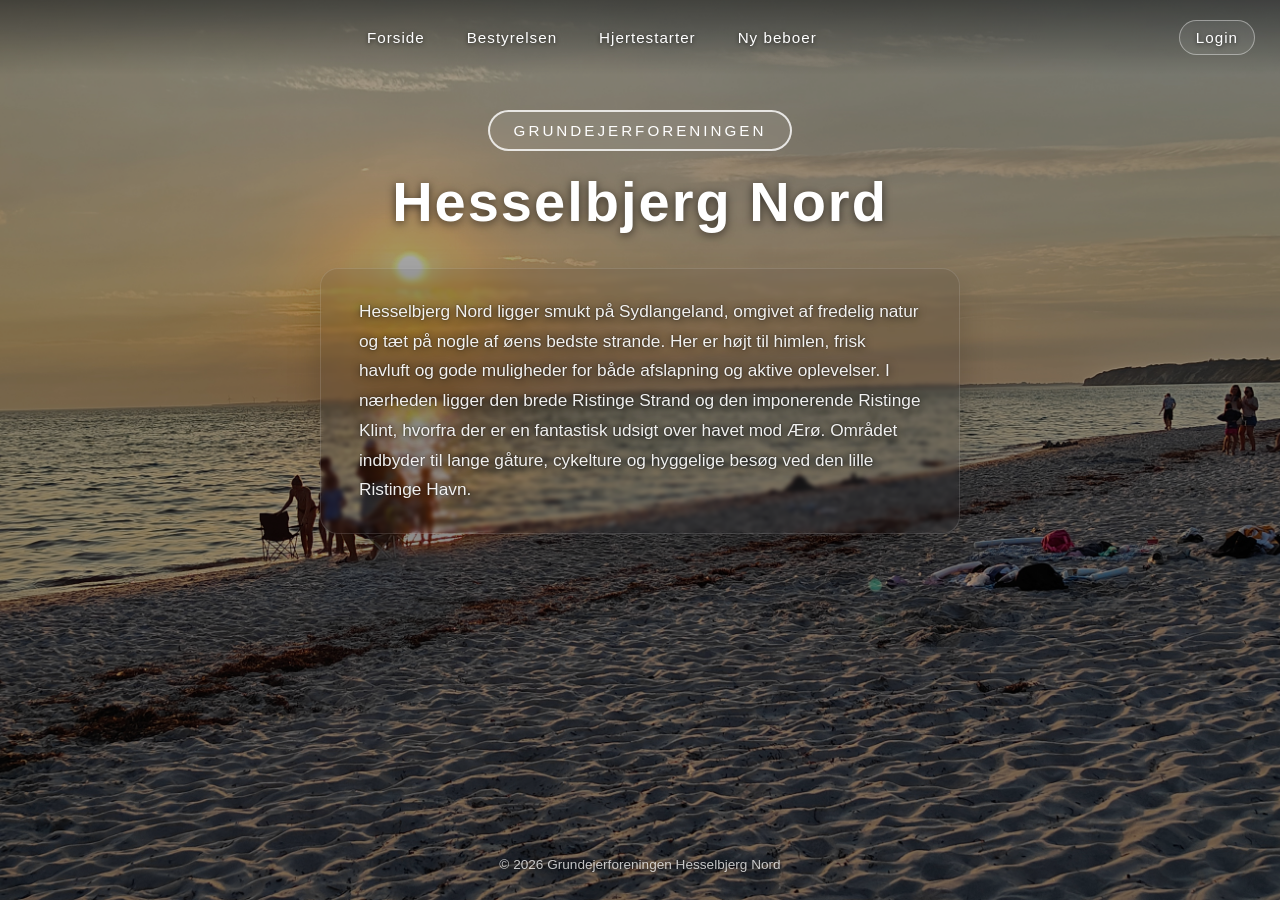
==== public_html/index.html @ c766c684 "sync" ====
<!DOCTYPE html>
<html lang="da">
<head>
<meta charset="UTF-8">
<meta name="viewport" content="width=device-width, initial-scale=1.0">
<title>Grundejerforeningen Hesselbjerg Nord</title>
<meta name="description" content="Grundejerforeningen Hesselbjerg Nord på Sydlangeland — fredelig natur, Hesselbjerg Strand (Østersøbadet) og kort til Ristinge Strand og Ristinge Klint.">
<link rel="icon" type="image/jpeg" href="favicon.jpg">
<style>
  * { margin: 0; padding: 0; box-sizing: border-box; }

  html, body {
    min-height: 100vh;
    font-family: 'Segoe UI', Tahoma, Geneva, Verdana, sans-serif;
  }

  body {
    background: url('beach-bg.jpg') no-repeat center center fixed;
    background-size: cover;
    display: flex;
    flex-direction: column;
    align-items: center;
    justify-content: center;
    text-align: center;
    color: #fff;
    position: relative;
  }

  body::before {
    content: "";
    position: absolute;
    inset: 0;
    background: rgba(0, 0, 0, 0.35);
  }

  nav {
    position: absolute;
    top: 0;
    left: 0;
    width: 100%;
    z-index: 2;
    display: flex;
    align-items: center;
    justify-content: space-between;
    gap: 10px;
    padding: 20px 15px;
    background: linear-gradient(to bottom, rgba(0,0,0,0.45), transparent);
  }

  .nav-links {
    display: flex;
    justify-content: center;
    flex-wrap: wrap;
    gap: 10px;
    flex: 1;
  }

  nav a,
  .login-btn {
    color: #fff;
    text-decoration: none;
    font-size: 0.95rem;
    letter-spacing: 1px;
    padding: 8px 16px;
    border-radius: 20px;
    text-shadow: 0 1px 4px rgba(0,0,0,0.6);
    transition: background 0.25s ease;
  }

  nav a:hover,
  .login-btn:hover {
    background: rgba(255,255,255,0.18);
  }

  .login-btn {
    background: rgba(255,255,255,0.08);
    border: 1px solid rgba(255,255,255,0.4);
    white-space: nowrap;
    cursor: pointer;
    font-family: inherit;
  }

  .nav-account {
    display: flex;
    align-items: center;
    gap: 10px;
    margin-right: 10px;
  }

  .nav-user {
    font-size: 0.9rem;
    color: rgba(255,255,255,0.85);
    text-shadow: 0 1px 4px rgba(0,0,0,0.6);
    white-space: nowrap;
  }

  .login-error {
    display: none;
    margin-bottom: 14px;
    padding: 10px 12px;
    border-radius: 10px;
    background: rgba(180, 40, 40, 0.35);
    color: #ffdede;
    font-size: 0.9rem;
    text-align: left;
  }

  .login-error.show {
    display: block;
  }

  .modal {
    position: fixed;
    inset: 0;
    display: none;
    align-items: center;
    justify-content: center;
    background: rgba(0, 0, 0, 0.5);
    z-index: 20;
  }

  .modal.open {
    display: flex;
  }

  .modal-content {
    background: rgba(14, 22, 27, 0.92);
    border: 1px solid rgba(255,255,255,0.2);
    border-radius: 16px;
    padding: 24px;
    width: min(92vw, 380px);
    box-shadow: 0 20px 50px rgba(0,0,0,0.35);
  }

  .modal-content h2 {
    margin-bottom: 18px;
    text-align: center;
    font-size: 1.5rem;
  }

  .modal-content label {
    display: block;
    margin-bottom: 8px;
    font-size: 0.9rem;
    color: rgba(255,255,255,0.9);
  }

  .modal-content input {
    width: 100%;
    margin-bottom: 14px;
    padding: 10px 12px;
    border-radius: 10px;
    border: 1px solid rgba(255,255,255,0.2);
    background: rgba(255,255,255,0.08);
    color: #fff;
    font: inherit;
  }

  .modal-actions {
    display: flex;
    justify-content: space-between;
    align-items: center;
    gap: 10px;
    margin-top: 8px;
  }

  .modal-actions button {
    background: rgba(255,255,255,0.12);
    color: #fff;
    border: 1px solid rgba(255,255,255,0.4);
    border-radius: 10px;
    padding: 10px 16px;
    cursor: pointer;
    font: inherit;
  }

  .close-btn {
    background: transparent;
    border: none;
    color: rgba(255,255,255,0.8);
    font-size: 1.5rem;
    cursor: pointer;
    line-height: 1;
  }

  .content {
    position: relative;
    z-index: 1;
    padding: 110px 24px 40px;
    max-width: 780px;
    margin: 0 auto;
  }

  h1 {
    font-size: clamp(2rem, 6vw, 3.5rem);
    letter-spacing: 2px;
    text-shadow: 0 2px 10px rgba(0,0,0,0.6);
    margin-bottom: 15px;
  }

  p.subtitle {
    font-size: clamp(1rem, 2.5vw, 1.4rem);
    text-shadow: 0 1px 6px rgba(0,0,0,0.6);
    margin-bottom: 30px;
    font-weight: 300;
  }

  .badge {
    display: inline-block;
    margin-bottom: 18px;
    padding: 10px 24px;
    border: 2px solid rgba(255,255,255,0.8);
    border-radius: 30px;
    font-size: 0.95rem;
    letter-spacing: 3px;
    text-transform: uppercase;
    backdrop-filter: blur(4px);
    background: rgba(255,255,255,0.08);
  }


  /* Teksten ligger oven på baggrundsbilledet, så den skal have sin egen
     flade at stå på for at kunne læses. */
  .intro {
    margin-top: 34px;
    max-width: 640px;
    margin-left: auto;
    margin-right: auto;
    padding: 28px clamp(20px, 4vw, 38px);
    border-radius: 18px;
    background: rgba(10, 18, 26, 0.10);
    border: 1px solid rgba(255, 255, 255, 0.13);
    backdrop-filter: blur(2px);
    text-align: left;
    box-shadow: 0 14px 34px rgba(0, 0, 0, 0.18);
  }

  .intro p {
    font-size: clamp(0.98rem, 1.9vw, 1.08rem);
    font-weight: 300;
    line-height: 1.72;
    color: rgba(255, 255, 255, 0.93);
    text-shadow: 0 1px 8px rgba(0, 0, 0, 0.75), 0 0 2px rgba(0, 0, 0, 0.5);
  }

  .intro p + p { margin-top: 16px; }

  footer {
    position: relative;
    margin-top: auto;
    padding: 24px 16px 28px;
    width: 100%;
    text-align: center;
    z-index: 1;
    font-size: 0.85rem;
    color: rgba(255,255,255,0.75);
    text-shadow: 0 1px 4px rgba(0,0,0,0.6);
  }
</style>
<link rel="stylesheet" href="mobile-nav.css">
<script src="mobile-nav.js" defer></script>
</head>
<body>
  <nav>
    <div class="nav-links">
      <a href="index.html" class="active">Forside</a>
      <a href="bestyrelsen.php">Bestyrelsen</a>
      <a href="hjertestarter.html">Hjertestarter</a>
      <a href="ny-beboer.php" data-guest-only>Ny beboer</a>
      <a href="medlemsfotos.php" data-members-only hidden>Medlemsfotos</a>
      <a href="generalforsamling.php" data-members-only hidden>Generalforsamling</a>
      <a href="regnskab.php" data-members-only hidden>Regnskab</a>
      <a href="besked.php" data-board-only hidden>Beskeder</a>
    </div>
    <div class="nav-account">
      <span class="nav-user" data-user-name hidden></span>
      <button type="button" class="login-btn" data-open-login>Login</button>
      <a href="logout.php" class="login-btn" data-logout hidden>Log ud</a>
    </div>
  </nav>

  <div class="modal" id="loginModal" aria-hidden="true">
    <div class="modal-content" role="dialog" aria-modal="true" aria-labelledby="loginTitle">
      <div style="display:flex; justify-content:space-between; align-items:center; margin-bottom:10px;">
        <h2 id="loginTitle">Log ind</h2>
        <button type="button" class="close-btn" aria-label="Luk" data-close-login>&times;</button>
      </div>
      <p class="login-error" id="loginError" role="alert"></p>

      <form method="post" action="login.php">
        <input type="hidden" name="next" value="medlemsfotos.php">

        <label for="loginUser">Brugernavn</label>
        <input id="loginUser" type="text" name="username" placeholder="Brugernavn"
               autocomplete="username" required>

        <label for="loginPass">Adgangskode</label>
        <input id="loginPass" type="password" name="password" placeholder="Adgangskode"
               autocomplete="current-password" required>

        <div class="modal-actions">
          <button type="button" data-close-login>Annuller</button>
          <button type="submit">Log ind</button>
        </div>
      </form>
    </div>
  </div>

  <div class="content">
    <span class="badge">Grundejerforeningen</span>
    <h1>Hesselbjerg Nord</h1>

    <div class="intro">
      <p>
        Hesselbjerg Nord ligger smukt på Sydlangeland, omgivet af fredelig
        natur og tæt på nogle af øens bedste strande. Her er højt til himlen,
        frisk havluft og gode muligheder for både afslapning og aktive
        oplevelser. I nærheden ligger den brede Ristinge Strand og den
        imponerende Ristinge Klint, hvorfra der er en fantastisk udsigt over
        havet mod Ærø. Området indbyder til lange gåture, cykelture og
        hyggelige besøg ved den lille Ristinge Havn.
      </p>
    </div>
  </div>
  <footer>&copy; 2026 Grundejerforeningen Hesselbjerg Nord</footer>

  <script>
    const loginModal = document.getElementById('loginModal');
    const openLoginButtons = document.querySelectorAll('[data-open-login]');
    const closeLoginButtons = document.querySelectorAll('[data-close-login]');

    openLoginButtons.forEach((button) => {
      button.addEventListener('click', () => {
        loginModal.classList.add('open');
        loginModal.setAttribute('aria-hidden', 'false');
      });
    });

    closeLoginButtons.forEach((button) => {
      button.addEventListener('click', () => {
        loginModal.classList.remove('open');
        loginModal.setAttribute('aria-hidden', 'true');
      });
    });

    loginModal.addEventListener('click', (event) => {
      if (event.target === loginModal) {
        loginModal.classList.remove('open');
        loginModal.setAttribute('aria-hidden', 'true');
      }
    });

    const loginForm = loginModal.querySelector('form');
    const loginError = document.getElementById('loginError');

    // Fejlkoder fra login.php (bruges kun, når JavaScript er slået fra og
    // browseren er blevet sendt tilbage hertil med ?error=...).
    const LOGIN_ERRORS = {
      empty: 'Udfyld både brugernavn og adgangskode.',
      throttled: 'For mange forsøg. Vent et minut, og prøv igen.',
      auth: 'Forkert brugernavn eller adgangskode.',
      request: 'Ugyldig forespørgsel.',
    };

    function showLoginError(message) {
      loginError.textContent = message;
      loginError.classList.add('show');
    }

    // Navigationen tilpasses efter, om den besøgende er logget ind.
    fetch('session-status.php', { credentials: 'same-origin' })
      .then((response) => (response.ok ? response.json() : null))
      .then((status) => {
        if (!status || !status.loggedIn) {
          return;
        }


        // Tilmeldingen er til nye beboere — den skal ikke fylde i menuen,
        // når man allerede er logget ind.
        if (status.role === 'bestyrelse') {
          document.querySelectorAll('[data-board-only]').forEach((el) => { el.hidden = false; });
        }

        document.querySelectorAll('[data-guest-only]').forEach((el) => { el.hidden = true; });

        document.querySelectorAll('[data-members-only], [data-logout]').forEach((el) => {
          el.hidden = false;
        });

        document.querySelectorAll('[data-open-login]').forEach((el) => {
          el.hidden = true;
        });

        document.querySelectorAll('[data-user-name]').forEach((el) => {
          el.textContent = status.displayName || '';
          el.hidden = !status.displayName;
        });
      })
      .catch(() => {
        // Uden svar bliver menuen stående som "ikke logget ind".
      });

    loginForm.addEventListener('submit', (event) => {
      event.preventDefault();
      loginError.classList.remove('show');

      const submitButton = loginForm.querySelector('button[type="submit"]');
      submitButton.disabled = true;

      fetch('login.php', {
        method: 'POST',
        credentials: 'same-origin',
        headers: { 'Accept': 'application/json' },
        body: new FormData(loginForm),
      })
        .then((response) => response.json())
        .then((result) => {
          if (result.ok) {
            window.location.href = result.redirect || 'medlemsfotos.php';
            return;
          }

          submitButton.disabled = false;
          showLoginError(result.message || 'Login mislykkedes.');
        })
        .catch(() => {
          submitButton.disabled = false;
          showLoginError('Der kunne ikke oprettes forbindelse. Prøv igen.');
        });
    });

    // index.html?login=1 åbner loginvinduet med det samme — det er dertil,
    // medlemssider sender besøgende uden login.
    const params = new URLSearchParams(window.location.search);

    if (params.get('login') === '1') {
      loginModal.classList.add('open');
      loginModal.setAttribute('aria-hidden', 'false');

      const errorCode = params.get('error');

      if (errorCode) {
        showLoginError(LOGIN_ERRORS[errorCode] || 'Login mislykkedes. Prøv igen.');
      }

      const next = params.get('next');
      const nextField = loginForm.querySelector('input[name="next"]');

      if (next && /^[a-z0-9._-]+\.(php|html)$/i.test(next)) {
        nextField.value = next;
      }
    }
  </script>
</body>
</html>
---- public_html/mobile-nav.css ----
/* ---------------------------------------------------------------------------
 * Mobilmenu — fælles for alle sider.
 *
 * Menuknappen indsættes af mobile-nav.js, som også sætter klassen
 * .has-toggle på <nav>. Derfor gælder reglerne herunder KUN, når JavaScript
 * er slået til; uden JavaScript står menuen som før og ombrydes i flere rækker.
 *
 * Filen indlæses EFTER sidens egen <style>, så den vinder over de fælles
 * nav-regler, hver side har sin egen kopi af.
 * ------------------------------------------------------------------------- */

/* Knappen findes ikke på store skærme. */
.nav-toggle {
  display: none;
  flex-direction: column;
  justify-content: center;
  gap: 5px;
  width: 44px;              /* 44px er den mindste behagelige trykflade. */
  height: 44px;
  padding: 10px;
  border: 1px solid rgba(255, 255, 255, 0.38);
  border-radius: 10px;
  background: rgba(255, 255, 255, 0.10);
  cursor: pointer;
  -webkit-tap-highlight-color: transparent;
}

.nav-toggle span {
  display: block;
  height: 2px;
  width: 100%;
  background: #fff;
  border-radius: 2px;
  transition: transform 0.25s ease, opacity 0.2s ease;
}

/* Åben menu: de tre streger bliver til et kryds. */
nav.open .nav-toggle span:nth-child(1) { transform: translateY(7px) rotate(45deg); }
nav.open .nav-toggle span:nth-child(2) { opacity: 0; }
nav.open .nav-toggle span:nth-child(3) { transform: translateY(-7px) rotate(-45deg); }

@media (max-width: 760px) {
  nav.has-toggle {
    flex-wrap: wrap;
    justify-content: space-between;
    gap: 12px;
  }

  .nav-toggle { display: flex; }

  /* Linklisten foldes sammen og lægger sig under bjælken, når den åbnes. */
  nav.has-toggle .nav-links {
    display: none;
    order: 3;
    width: 100%;
    flex: 1 0 100%;
    flex-direction: column;
    align-items: stretch;
    gap: 2px;
    margin-top: 6px;
    padding: 8px;
    border: 1px solid rgba(255, 255, 255, 0.18);
    border-radius: 12px;
    /* Menuen ligger oven på baggrundsbilledet, så den skal have sin egen
       flade at stå på for at kunne læses. */
    background: rgba(12, 18, 26, 0.94);
    box-shadow: 0 18px 40px rgba(0, 0, 0, 0.45);
    max-height: min(70vh, 460px);
    overflow-y: auto;
  }

  nav.has-toggle.open .nav-links { display: flex; }

  nav.has-toggle .nav-links a {
    display: block;
    padding: 13px 14px;       /* Høje rækker, så de er nemme at ramme. */
    border-radius: 8px;
    font-size: 1rem;
    text-align: left;
    white-space: normal;      /* Lange ord som "Generalforsamling" må brydes. */
  }

  nav.has-toggle .nav-links a:hover,
  nav.has-toggle .nav-links a:focus-visible {
    background: rgba(255, 255, 255, 0.14);
  }

  /* Login/Log ud bliver i bjælken, så der altid er én vej ind. */
  nav.has-toggle .nav-account {
    order: 2;
    margin-right: 0;
    gap: 8px;
  }

  nav.has-toggle .nav-user {
    max-width: 40vw;
    overflow: hidden;
    text-overflow: ellipsis;
  }
}

/* Meget smalle telefoner: skjul navnet, så knapperne kan være der. */
@media (max-width: 400px) {
  nav.has-toggle .nav-user { display: none; }
}

@media (prefers-reduced-motion: reduce) {
  .nav-toggle span { transition: none; }
}
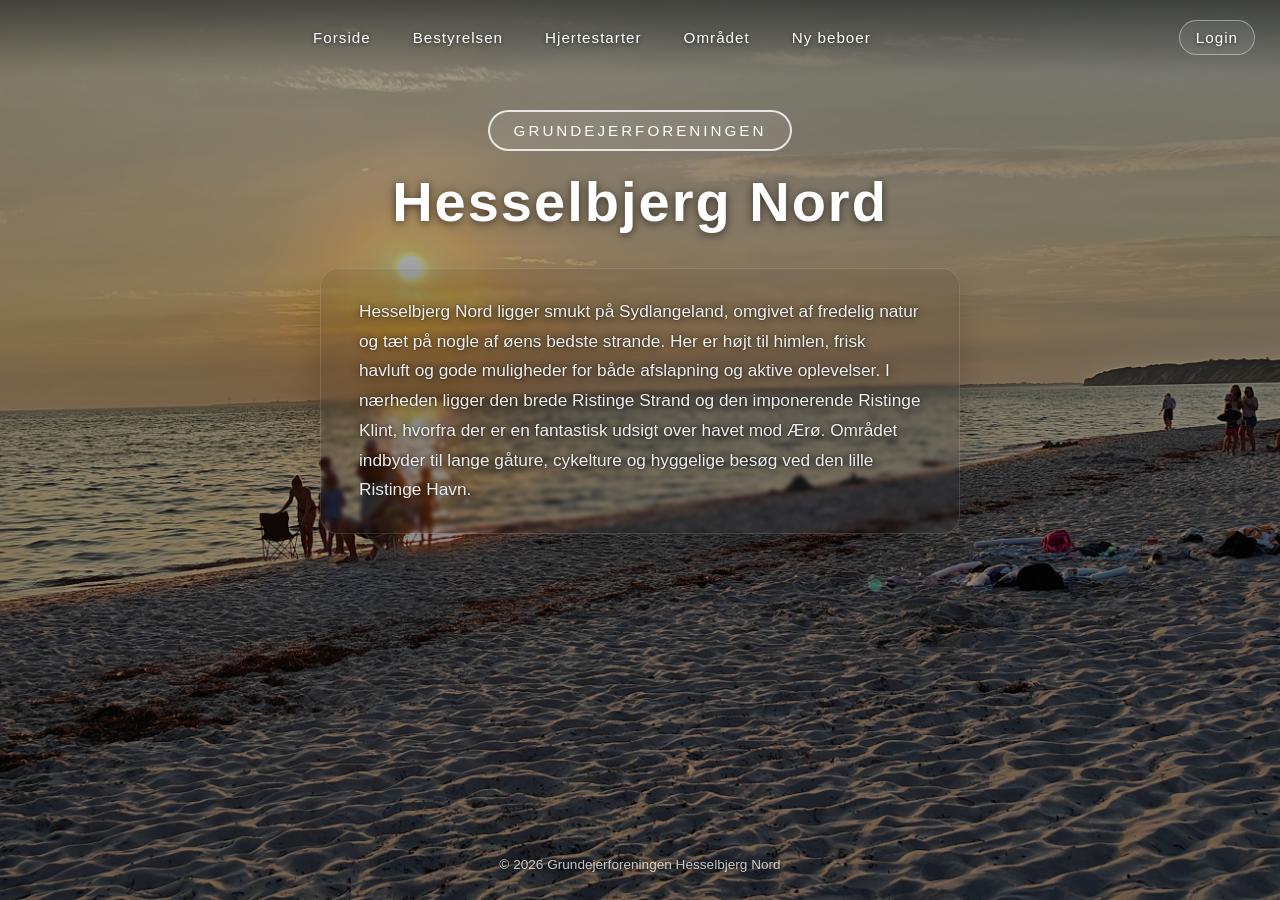
==== commit ab6254ce: "Kort over foreningens område på omraade.html Den tomme "Under opbygning"-side er nu et kort over for" ====
--- a/public_html/index.html
+++ b/public_html/index.html
@@ -266,7 +266,9 @@
       <a href="index.html" class="active">Forside</a>
       <a href="bestyrelsen.php">Bestyrelsen</a>
       <a href="hjertestarter.html">Hjertestarter</a>
+      <a href="omraade.html">Området</a>
       <a href="ny-beboer.php" data-guest-only>Ny beboer</a>
+      <a href="vedtaegter.php" data-members-only hidden>Vedtægter</a>
       <a href="medlemsfotos.php" data-members-only hidden>Medlemsfotos</a>
       <a href="generalforsamling.php" data-members-only hidden>Generalforsamling</a>
       <a href="regnskab.php" data-members-only hidden>Regnskab</a>
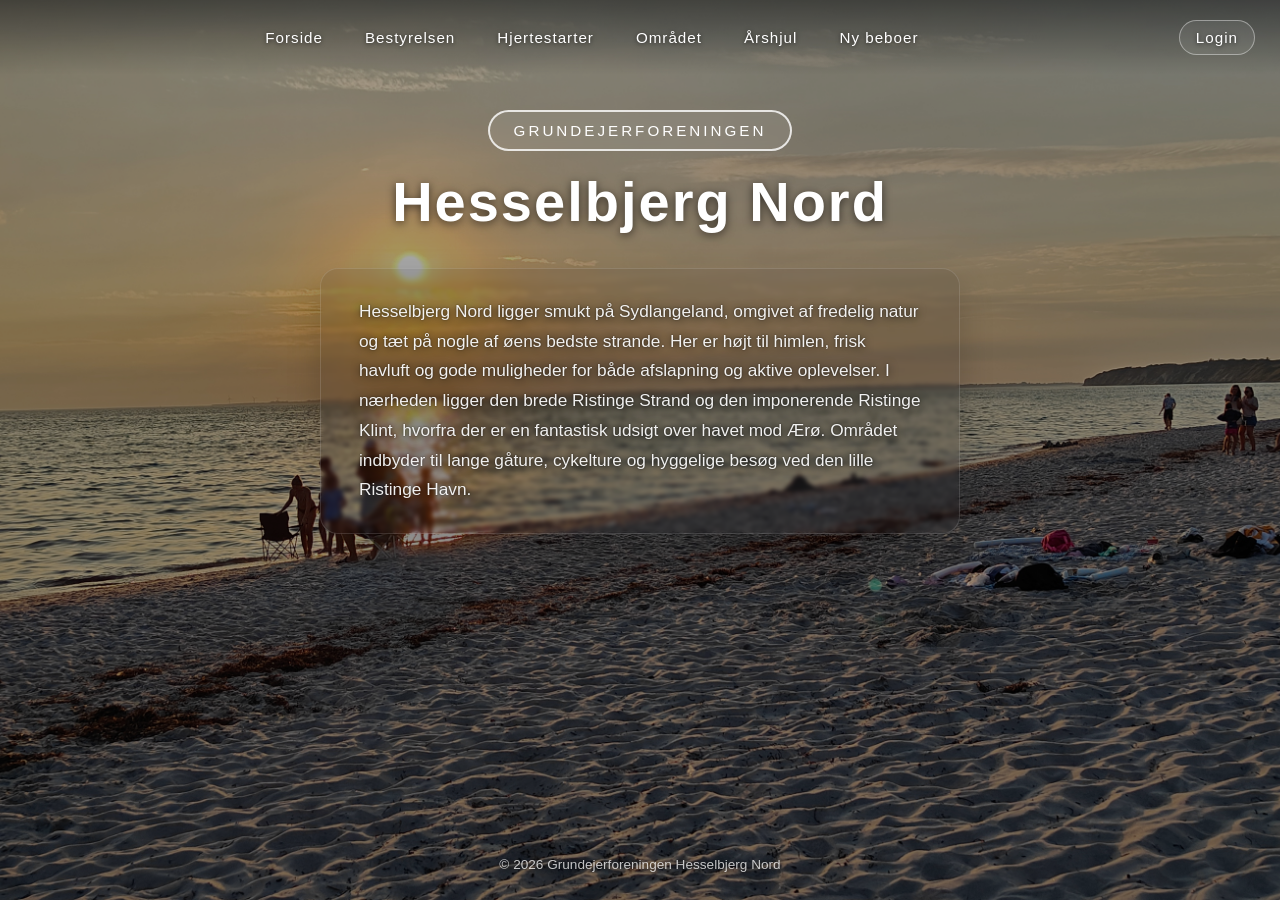
==== commit e26a3b01: "Ny offentlig side: Årshjul / Aktiviteter Foreningens faste år samlet ét sted — bestyrelsesmøder, gen" ====
--- a/public_html/index.html
+++ b/public_html/index.html
@@ -267,11 +267,11 @@
       <a href="bestyrelsen.php">Bestyrelsen</a>
       <a href="hjertestarter.html">Hjertestarter</a>
       <a href="omraade.html">Området</a>
+      <a href="aarshjul.php">Årshjul</a>
       <a href="ny-beboer.php" data-guest-only>Ny beboer</a>
       <a href="vedtaegter.php" data-members-only hidden>Vedtægter</a>
       <a href="medlemsfotos.php" data-members-only hidden>Medlemsfotos</a>
       <a href="generalforsamling.php" data-members-only hidden>Generalforsamling</a>
-      <a href="regnskab.php" data-members-only hidden>Regnskab</a>
       <a href="besked.php" data-board-only hidden>Beskeder</a>
     </div>
     <div class="nav-account">
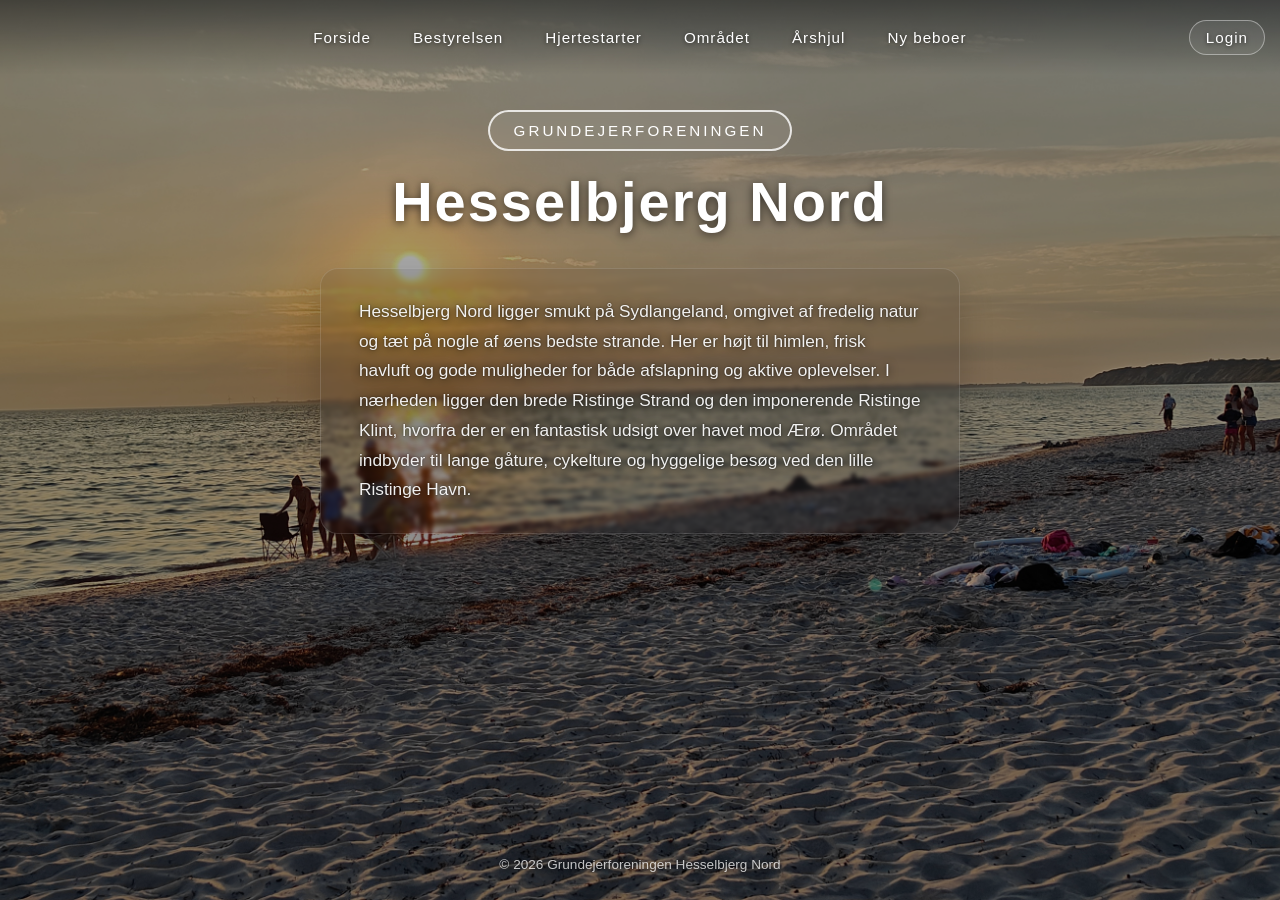
==== commit 67883704: "Beboerkartotek og Adgangskort er samlet på én side: Admin De to sider handlede om det samme — hussta" ====
--- a/public_html/index.html
+++ b/public_html/index.html
@@ -273,6 +273,7 @@
       <a href="medlemsfotos.php" data-members-only hidden>Medlemsfotos</a>
       <a href="generalforsamling.php" data-members-only hidden>Generalforsamling</a>
       <a href="besked.php" data-board-only hidden>Beskeder</a>
+      <a href="admin.php" data-board-only hidden>Admin</a>
     </div>
     <div class="nav-account">
       <span class="nav-user" data-user-name hidden></span>
@@ -292,8 +293,8 @@
       <form method="post" action="login.php">
         <input type="hidden" name="next" value="medlemsfotos.php">
 
-        <label for="loginUser">Brugernavn</label>
-        <input id="loginUser" type="text" name="username" placeholder="Brugernavn"
+        <label for="loginUser">Brugernavn eller mail</label>
+        <input id="loginUser" type="text" name="username" placeholder="Brugernavn eller mail"
                autocomplete="username" required>
 
         <label for="loginPass">Adgangskode</label>
--- a/public_html/mobile-nav.css
+++ b/public_html/mobile-nav.css
@@ -55,6 +55,12 @@
     width: 100%;
     flex: 1 0 100%;
     flex-direction: column;
+    /* Siderne sætter flex-wrap: wrap på listen. I en lodret menu betyder
+       det, at links, der ikke er plads til inden for max-height, ombryder
+       til en NY KOLONNE ved siden af panelet i stedet for at rulle. Med
+       elleve punkter — bestyrelsen logget ind på en lav skærm — faldt
+       Beskeder, Adgangskort og Beboerkartotek uden for menuen. */
+    flex-wrap: nowrap;
     align-items: stretch;
     gap: 2px;
     margin-top: 6px;
@@ -78,6 +84,14 @@
     font-size: 1rem;
     text-align: left;
     white-space: normal;      /* Lange ord som "Generalforsamling" må brydes. */
+  }
+
+  /* Reglen ovenfor sætter display på ALLE links i menuen og slår dermed
+     browserens egen [hidden] { display: none } ud — den har lavere vægt.
+     Uden denne linje dukkede medlems- og bestyrelsessiderne op i
+     mobilmenuen for alle, også dem der ikke kunne åbne dem. */
+  nav.has-toggle .nav-links a[hidden] {
+    display: none;
   }
 
   nav.has-toggle .nav-links a:hover,
@@ -107,3 +121,41 @@
 @media (prefers-reduced-motion: reduce) {
   .nav-toggle span { transition: none; }
 }
+
+/* ---------------------------------------------------------------------------
+ * Store skærme: linkene skal stå midt på siden.
+ *
+ * Navigationen er en flexboks, hvor .nav-links har flex: 1 og centrerer sit
+ * indhold. Men den vokser kun i DEN PLADS, der er tilbage, når login-boksen
+ * har fået sin — så linkenes midte lå altid en halv login-boks for langt til
+ * venstre. Jo længere brugernavn, jo skævere: med "MortenNonBestyrelse" var
+ * det 169 px.
+ *
+ * Her lægges en tom klods til venstre, lige så bred som login-boksen til
+ * højre. Så er der lige meget på begge sider, og linkene står i midten.
+ *
+ * --nav-klods sættes af mobile-nav.js. Ren CSS kan ikke klare det: bredden
+ * afhænger af brugernavnets længde, og klodsen skal kun bruges, når der er
+ * plads til den. Scriptet prøver den af og ruller den tilbage, hvis linkene
+ * bliver presset ned i en ekstra række.
+ *
+ * Uden JavaScript er --nav-klods ikke sat, klodsen bliver 0 bred, og bjælken
+ * står som før. Skæv, men ikke i stykker.
+ * ------------------------------------------------------------------------- */
+@media (min-width: 761px) {
+  nav::before {
+    content: "";
+    /* Krymper ikke: klodsens hele pointe er at holde sin plads. .nav-links
+       har flex-basis 0 og tager kun det, der er tilovers, så der opstår
+       ingen kamp om pladsen. */
+    flex: 0 0 var(--nav-klods, 0px);
+  }
+
+  /* Margenen skal væk: klodsen måles uden den, og ellers ville højre side
+     være 10 px bredere end venstre. Afstanden til kanten kommer nu fra
+     navigationens egen polstring, præcis som i venstre side. */
+  .nav-account {
+    flex: 0 0 auto;
+    margin-right: 0;
+  }
+}
